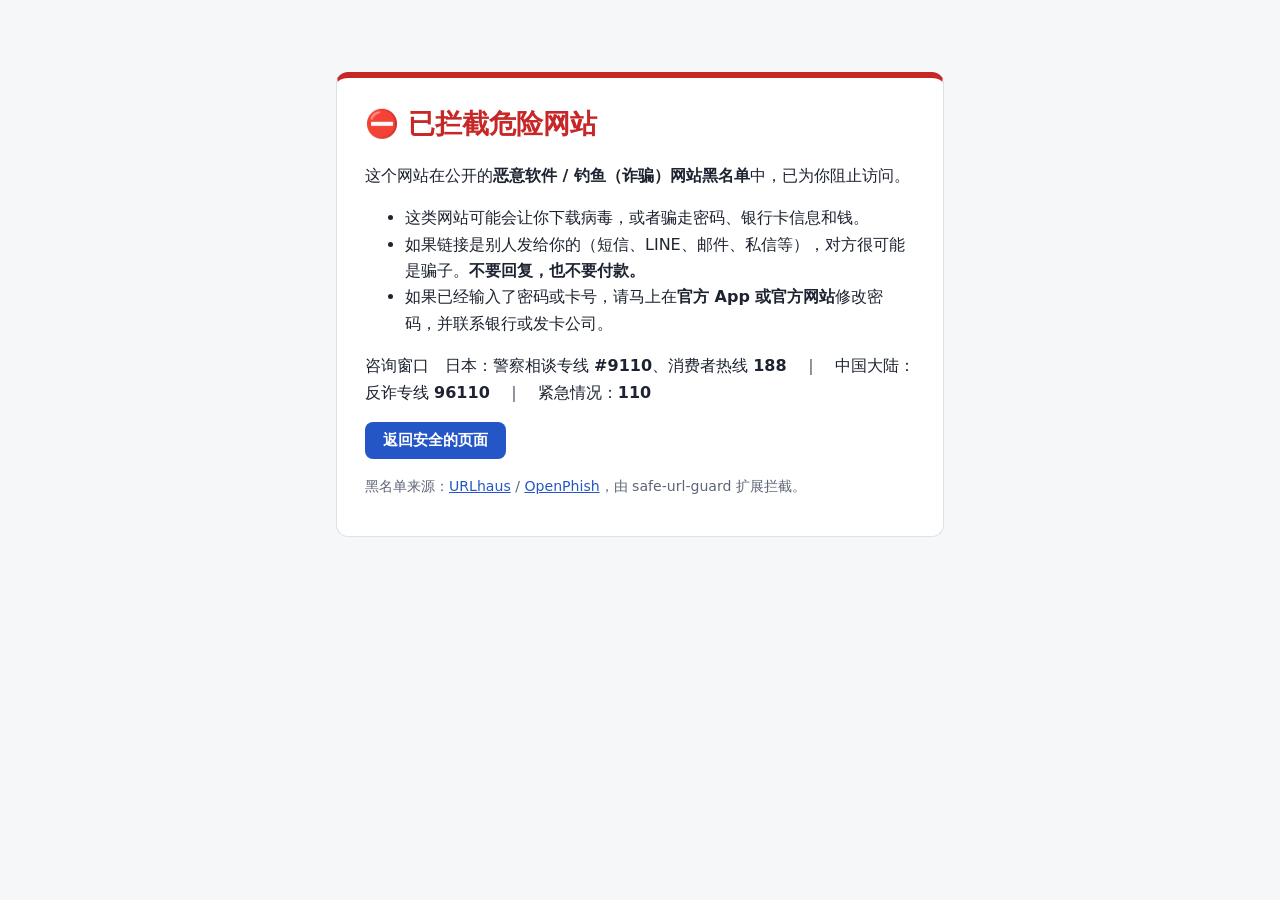
==== extension/blocked.html @ bf2ab5f3 "feat: 新增诈骗消息检查、域名注册时间检查、二维码检查、网页版和浏览器扩展 - scam_check.py: 按常见诈骗话术（投资/兼职刷单/感情/冒充机构等）打分 - domain_age.py" ====
<!DOCTYPE html>
<html lang="zh-CN">
<head>
<meta charset="utf-8">
<meta name="viewport" content="width=device-width, initial-scale=1">
<title>已拦截危险网站</title>
<link rel="stylesheet" href="pages.css">
</head>
<body class="blocked">
  <div class="card">
    <h1>⛔ 已拦截危险网站</h1>
    <p>这个网站在公开的<b>恶意软件 / 钓鱼（诈骗）网站黑名单</b>中，已为你阻止访问。</p>
    <p class="url" id="url" hidden></p>
    <ul>
      <li>这类网站可能会让你下载病毒，或者骗走密码、银行卡信息和钱。</li>
      <li>如果链接是别人发给你的（短信、LINE、邮件、私信等），对方很可能是骗子。<b>不要回复，也不要付款。</b></li>
      <li>如果已经输入了密码或卡号，请马上在<b>官方 App 或官方网站</b>修改密码，并联系银行或发卡公司。</li>
    </ul>
    <p>咨询窗口　日本：警察相谈专线 <b>#9110</b>、消费者热线 <b>188</b>　｜　中国大陆：反诈专线 <b>96110</b>　｜　紧急情况：<b>110</b></p>
    <p><button id="back">返回安全的页面</button></p>
    <p class="muted">黑名单来源：<a href="https://urlhaus.abuse.ch/" target="_blank" rel="noopener">URLhaus</a> / <a href="https://openphish.com/" target="_blank" rel="noopener">OpenPhish</a>，由 safe-url-guard 扩展拦截。</p>
  </div>
<script src="blocked.js"></script>
</body>
</html>
---- extension/pages.css ----
:root { --bg:#f6f7f9; --card:#fff; --text:#1d2330; --muted:#5d6576; --line:#dde1e8; --accent:#2456c7; --red:#c62828; --red-bg:#fdecea; }
@media (prefers-color-scheme: dark) {
  :root { --bg:#14171c; --card:#1e232b; --text:#e6e9ef; --muted:#a0a8b8; --line:#343b47; --accent:#7aa2ff; --red:#ff8a80; --red-bg:#3a1f1f; }
}
* { box-sizing: border-box; }
body { margin:0; background:var(--bg); color:var(--text); line-height:1.65;
  font-family: system-ui, -apple-system, "Segoe UI", "Hiragino Sans", "PingFang SC", "Microsoft YaHei", sans-serif; }
a { color: var(--accent); }
button { padding:8px 18px; font-size:.95rem; border:none; border-radius:8px; background:var(--accent); color:#fff; cursor:pointer; font-weight:600; }
button.sub { background:transparent; color:var(--accent); border:1px solid var(--line); }
@media (prefers-color-scheme: dark) { button { color:#10131a; } button.sub { color: var(--accent); } }
.muted { color: var(--muted); font-size:.88rem; }
code { word-break: break-all; }

/* 拦截页面 */
.blocked { max-width:640px; margin:8vh auto; padding:0 16px; }
.blocked .card { background:var(--card); border:1px solid var(--line); border-top:6px solid var(--red); border-radius:12px; padding:24px 28px; }
.blocked h1 { color:var(--red); margin:0 0 8px; font-size:1.7rem; }
.blocked .url { background:var(--red-bg); color:var(--red); padding:8px 12px; border-radius:6px; font-family:ui-monospace,monospace; word-break:break-all; }

/* 弹出窗口 */
.popup { width:320px; padding:14px 16px; }
.popup h1 { font-size:1.05rem; margin:0 0 8px; }
.popup .big { font-size:1.6rem; font-weight:700; }
.popup ul { padding-left:1.1em; margin:6px 0; font-size:.88rem; }
.popup .row { display:flex; gap:8px; margin-top:10px; flex-wrap:wrap; }
.err { color: var(--red); }

/* 设置页面 */
.options { max-width:720px; margin:0 auto; padding:24px 16px; }
.options textarea { width:100%; min-height:140px; padding:8px; font-family:ui-monospace,monospace; font-size:.9rem;
  border:1px solid var(--line); border-radius:8px; background:var(--card); color:var(--text); }
.options section { background:var(--card); border:1px solid var(--line); border-radius:10px; padding:4px 16px 16px; margin-bottom:16px; }
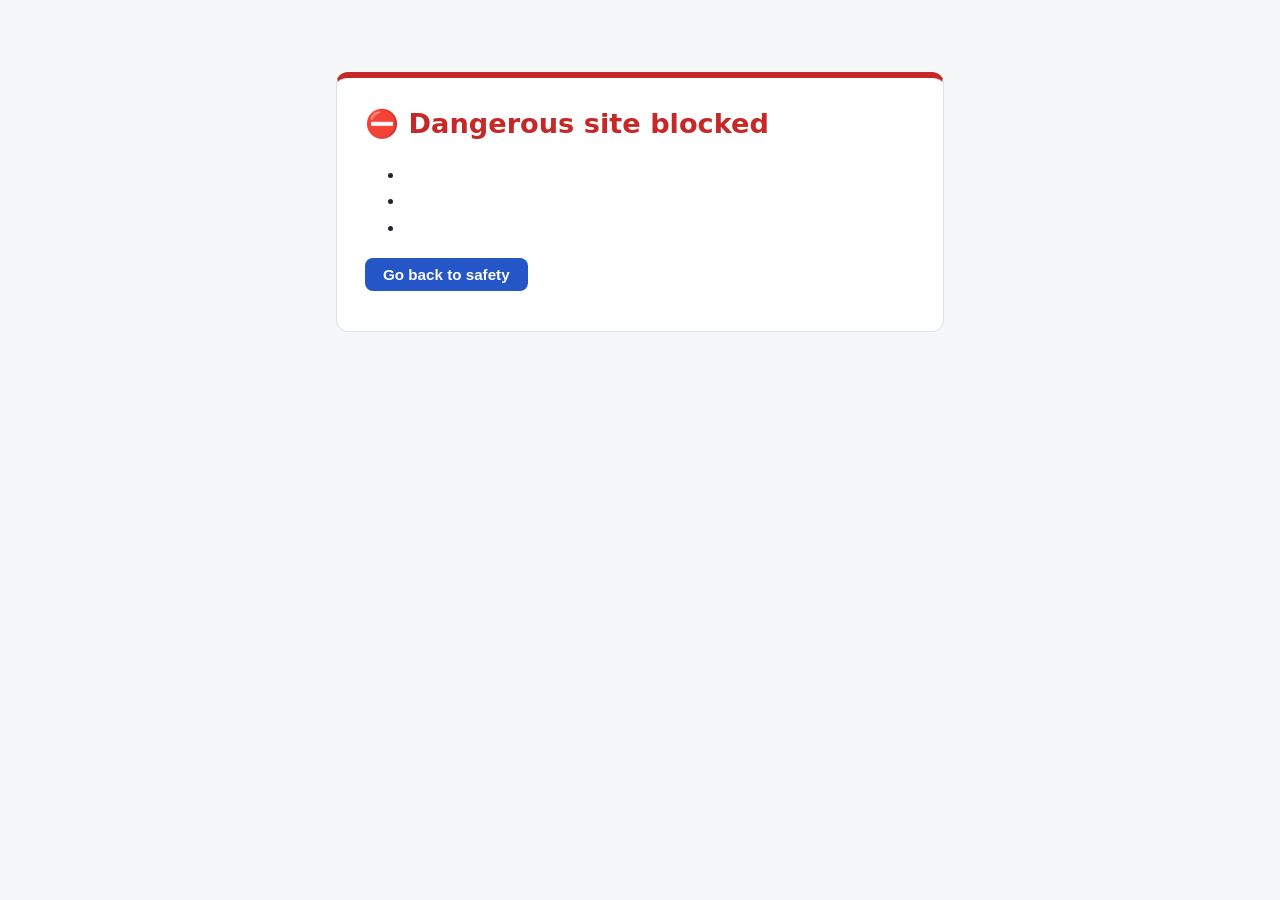
==== commit 61270315: "feat: English by default with Simplified Chinese option; weekly health check - CLI tools: English so" ====
--- a/extension/blocked.html
+++ b/extension/blocked.html
@@ -1,25 +1,26 @@
 <!DOCTYPE html>
-<html lang="zh-CN">
+<html lang="en">
 <head>
 <meta charset="utf-8">
 <meta name="viewport" content="width=device-width, initial-scale=1">
-<title>已拦截危险网站</title>
+<title>Dangerous site blocked</title>
 <link rel="stylesheet" href="pages.css">
 </head>
 <body class="blocked">
   <div class="card">
-    <h1>⛔ 已拦截危险网站</h1>
-    <p>这个网站在公开的<b>恶意软件 / 钓鱼（诈骗）网站黑名单</b>中，已为你阻止访问。</p>
+    <h1 data-i18n="blocked_h1">⛔ Dangerous site blocked</h1>
+    <p data-i18n="blocked_lead"></p>
     <p class="url" id="url" hidden></p>
     <ul>
-      <li>这类网站可能会让你下载病毒，或者骗走密码、银行卡信息和钱。</li>
-      <li>如果链接是别人发给你的（短信、LINE、邮件、私信等），对方很可能是骗子。<b>不要回复，也不要付款。</b></li>
-      <li>如果已经输入了密码或卡号，请马上在<b>官方 App 或官方网站</b>修改密码，并联系银行或发卡公司。</li>
+      <li data-i18n="blocked_li1"></li>
+      <li data-i18n="blocked_li2"></li>
+      <li data-i18n="blocked_li3"></li>
     </ul>
-    <p>咨询窗口　日本：警察相谈专线 <b>#9110</b>、消费者热线 <b>188</b>　｜　中国大陆：反诈专线 <b>96110</b>　｜　紧急情况：<b>110</b></p>
-    <p><button id="back">返回安全的页面</button></p>
-    <p class="muted">黑名单来源：<a href="https://urlhaus.abuse.ch/" target="_blank" rel="noopener">URLhaus</a> / <a href="https://openphish.com/" target="_blank" rel="noopener">OpenPhish</a>，由 safe-url-guard 扩展拦截。</p>
+    <p data-i18n="blocked_help"></p>
+    <p><button id="back" data-i18n="blocked_back">Go back to safety</button></p>
+    <p class="muted" data-i18n="blocked_src"></p>
   </div>
+<script src="i18n.js"></script>
 <script src="blocked.js"></script>
 </body>
 </html>
--- a/extension/pages.css
+++ b/extension/pages.css
@@ -12,13 +12,13 @@
 .muted { color: var(--muted); font-size:.88rem; }
 code { word-break: break-all; }
 
-/* 拦截页面 */
+/* block page */
 .blocked { max-width:640px; margin:8vh auto; padding:0 16px; }
 .blocked .card { background:var(--card); border:1px solid var(--line); border-top:6px solid var(--red); border-radius:12px; padding:24px 28px; }
 .blocked h1 { color:var(--red); margin:0 0 8px; font-size:1.7rem; }
 .blocked .url { background:var(--red-bg); color:var(--red); padding:8px 12px; border-radius:6px; font-family:ui-monospace,monospace; word-break:break-all; }
 
-/* 弹出窗口 */
+/* popup */
 .popup { width:320px; padding:14px 16px; }
 .popup h1 { font-size:1.05rem; margin:0 0 8px; }
 .popup .big { font-size:1.6rem; font-weight:700; }
@@ -26,7 +26,7 @@
 .popup .row { display:flex; gap:8px; margin-top:10px; flex-wrap:wrap; }
 .err { color: var(--red); }
 
-/* 设置页面 */
+/* options page */
 .options { max-width:720px; margin:0 auto; padding:24px 16px; }
 .options textarea { width:100%; min-height:140px; padding:8px; font-family:ui-monospace,monospace; font-size:.9rem;
   border:1px solid var(--line); border-radius:8px; background:var(--card); color:var(--text); }
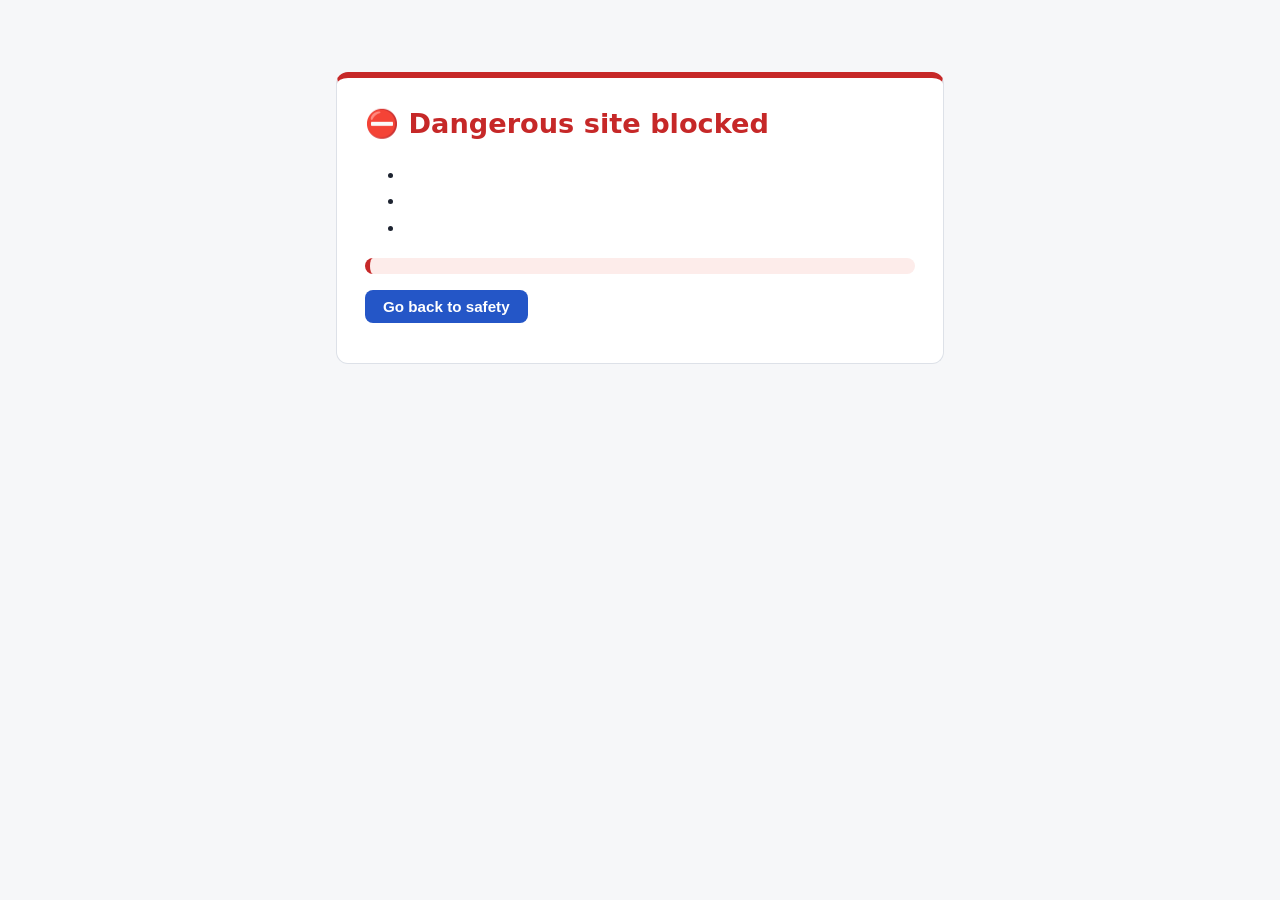
==== commit 80a499a7: "feat: the most important rule - "pay first to get your money back" = 100% a scam - scam_rules.json: " ====
--- a/extension/blocked.html
+++ b/extension/blocked.html
@@ -16,6 +16,7 @@
       <li data-i18n="blocked_li2"></li>
       <li data-i18n="blocked_li3"></li>
     </ul>
+    <p class="golden" data-i18n="golden"></p>
     <p data-i18n="blocked_help"></p>
     <p><button id="back" data-i18n="blocked_back">Go back to safety</button></p>
     <p class="muted" data-i18n="blocked_src"></p>
--- a/extension/pages.css
+++ b/extension/pages.css
@@ -18,6 +18,8 @@
 .blocked h1 { color:var(--red); margin:0 0 8px; font-size:1.7rem; }
 .blocked .url { background:var(--red-bg); color:var(--red); padding:8px 12px; border-radius:6px; font-family:ui-monospace,monospace; word-break:break-all; }
 
+.golden { background: var(--red-bg); color: var(--red); border-left: 5px solid var(--red); border-radius: 8px; padding: 8px 12px; font-size: .9rem; }
+
 /* popup */
 .popup { width:320px; padding:14px 16px; }
 .popup h1 { font-size:1.05rem; margin:0 0 8px; }
